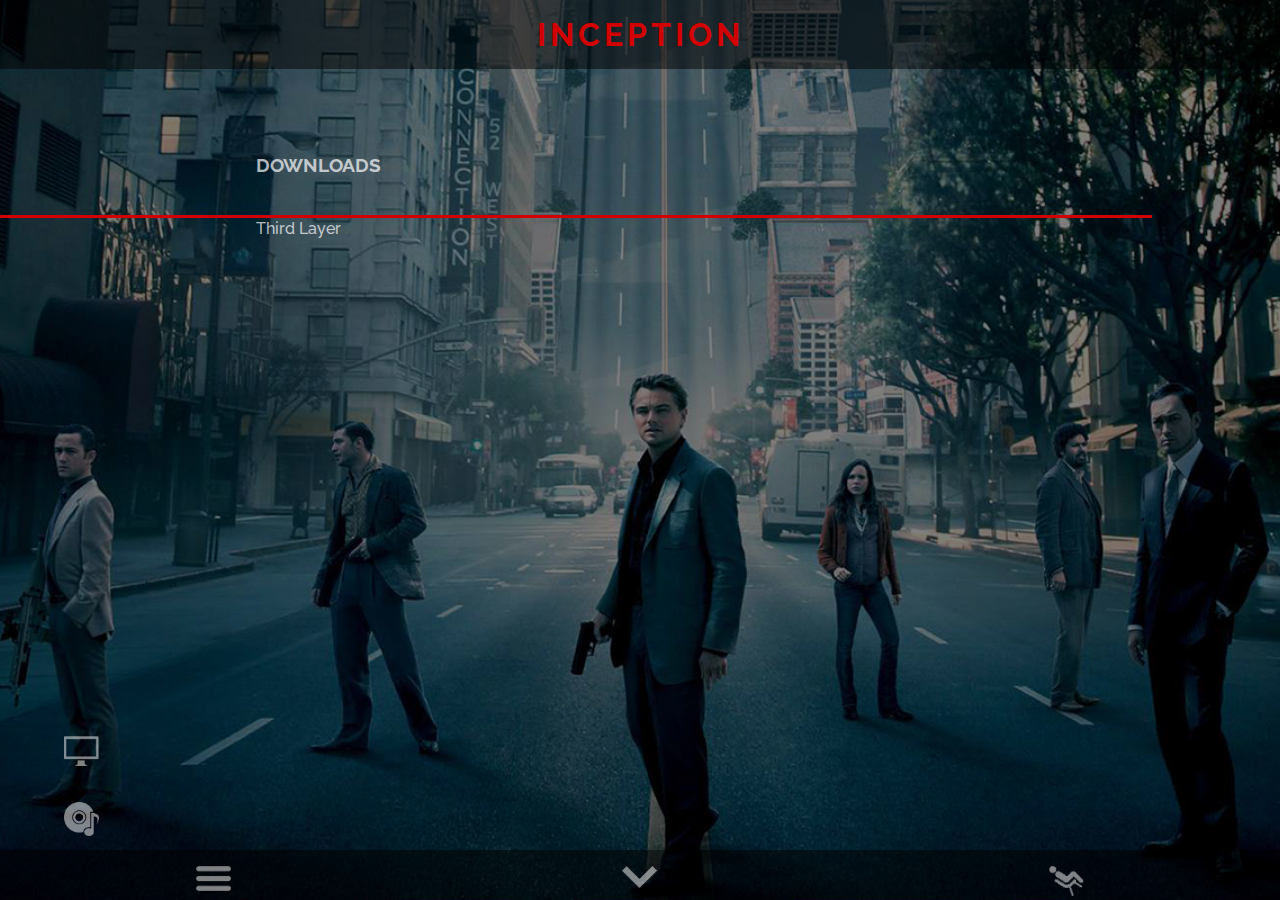
==== downloads.html @ 2ad2e9cc "updated movie project 3.31pm 5/10/15" ====
<!DOCTYPE html>
<html lang="en">
<head>
	<meta charset="UTF-8">
	<title>Document</title>
	<link rel="stylesheet" type="text/css" href="assets/css/styles.css">
	<link href='https://fonts.googleapis.com/css?family=Raleway:700,400,500,300' rel='stylesheet' type='text/css'>
</head>
<body>
	<div class="container">
		<header class="movie_name">
			<h1>INCEPTION</h1>
		</header>
		
		<section class="downloads">
			<h3>DOWNLOADS</h3>
			<hr>
			<h4>Third Layer</h4>
			<ul class="downloads_icons">
				<li class="icons"><a href=""><img src="assets/img/icons/monitor_1.png"></a></li>
				<li class="icons"><a href=""><img src="assets/img/icons/soundtrack_1.png"></a></li>
			</ul>
			
		</section> <!-- .extraction -->

		<footer>
			<div class="nav_bar">
				<ul class="nav_icons">
					<li class="icons menu"><a href=""><img src="assets/img/icons/menu_1.png"></a></li>
					<li class="icons arrow"><a href="gallery.html"><img src="assets/img/icons/arrow_1.png"></a></li>
					<li class="icons kick"><a href="team.html"><img src="assets/img/icons/kick_1.png"></a></li>
				</ul>
			</div>
		</footer>
	</div> <!-- .container -->	
</body>
</html>
---- assets/css/styles.css ----
/*General Layouts*/
body {
	
	background-color: #000;
	background: url(../img/background/background_mobile_rotated.jpg) center;
	height: 100vh;
	-webkit-background-size: cover;
	-moz-background-size: cover;
	-o-background-size: cover;
	background-size: cover;
	
}

body,
header,
footer,
h1 {
	margin: 0 auto;
	width: 100%;
}

ul {
	margin: 0;
	padding: 0;
}
a {
	text-decoration: none;
	color: 
}
/*Homepage layout
-------------------------------------------------*/

header.movie_homepage {
	font-family: 'Raleway', sans-serif;
	font-weight: 700;
	color: rgba(210,0,0,1);
	letter-spacing: 4px;	
	padding-top: 1em;
	padding-bottom: 1em;
	background: rgba(0,0,0,0.5);
	position: absolute;
	top: 45%;
	width: 100%;
	text-align: center;

}

/*start button*/
h2.button_start {
	font-family: 'Raleway', sans-serif;
	font-weight: 400;
	color: rgba(255,255,255,0.6);
	position: absolute;
	top: 75%;
	width: 100%;
	text-align: center;
	display: block;
	height: 35px;
	width: 100px;
	border: 5px solid;
	border-radius: 15px;
	padding-top: 4px;
	left:50%;
    margin-left:-50px;
}

/*Start button on click*/
h2.button_start:active {
	font-family: 'Raleway', sans-serif;
	font-weight: 400;
	color: rgba(210,0,0,1);
	position: absolute;
	top: 75%;
	width: 100%;
	text-align: center;
	display: block;
	height: 35px;
	width: 100px;
	border: 5px solid;
	border-radius: 15px;
	padding-top: 4px;
	left:50%;
    margin-left:-50px;
}

/*Container Layouts
------------------------------------*/

/*Header icon*/
header.movie_name {
	font-family: 'Raleway', sans-serif;
	font-weight: 700;
	color: rgba(210,0,0,1);
	letter-spacing: 4px;	
	padding-top: 1em;
	padding-bottom: 1em;
	background: rgba(0,0,0,0.5);
	position: absolute;
	width: 100%;
	text-align: center;
}

/*used for layer name*/
h3 {
	font-family: 'Raleway', sans-serif;
	font-weight: 700;
	color: rgba(255,255,255,.7);
	position: absolute;
	top: 15%;
	width: 70%;
	padding-left: 16%;
}

/*used for layer number*/
h4 {
	font-family: 'Raleway', sans-serif;
	font-weight: 500;
	color: rgba(255,255,255,.7);
	position: absolute;
	top: 22%;
	width: 70%;
	padding-left: 16%;
}

/*Red underline for layer name*/
hr {
	width: 90%;
	margin-left: 0;
	background: rgba(210,0,0,1);
	height: 3px;
	border: 0;
	position: absolute;
	top: 23%;

}

/*content text*/
p {
	font-family: 'Raleway', sans-serif;
	font-weight: 400;
	font-size: 18px;
	color: #98b7c1;
	position: absolute;
	top: 32%;
	width: 70%;
	padding-left: 16%;
}

/*Footer Layout*/
footer {
	position: absolute;
	width: 100%;
	bottom: 0;
	margin-bottom: 0;
	background: rgba(0,0,0,0.5);
	padding-top: 1em;
}

.nav_icons {
	display: flex;
	list-style: none;
	margin: 0;
	padding: 0;
	-webkit-flex-direction: row;
	-moz-flex-direction: row;
	-ms-flex-direction: row;
	-o-flex-direction: row;
	flex-direction: row;
	justify-content: space-around;
}

.icons a img{
	width:35px;
	opacity: 0.5;
}

.icons a img:active {
	opacity: 1;
}

.kick:active {
	transition: transform 0.5s;
	transform: rotate(-45deg);
}

/*Plot Layer Layout
---------------------------------*/
.plot_text {
	height: 50%;
	overflow: auto;
	scrollbar-arrow-color:red;
}


/*Team Layer Layout
---------------------------------*/
.dreams {
	font-family: 'Raleway', sans-serif;
	font-size: 36px;
	font-weight: 700;
	color: rgba(255,255,255,0.5);	
	list-style: none;
	margin: 0;
	padding-top: 55%;
	padding-left: 5%

}

/*Downloads Layer Layout
--------------------------------*/
.downloads_icons {
	list-style: none;
	margin: 0;
	padding-top: 55%;
	padding-left: 5%;
}
.downloads_icons li {
	padding-top: 2em;
}

/*Gallery Layer Layout
---------------------------------*/
.gallery_icons {
	list-style: none;
	margin: 0;
	padding-top: 55%;
	padding-left: 5%;
}
.gallery_icons li {
	padding-top: 2em;
}


/*Trailer Layer Layout
---------------------------------*/
.video {
	position: absolute;
	top: 40%;
	width: 100%;
}

.video video{
	display: block;
	width: 100%;
}


/*media queries
---------------------------------------*/

 /*if screen is wider than smartphone size*/
@media screen and (min-width: 480px) {

	/*change to a landscape background image*/
	body {
		background: url(../img/background/background_desktop_1.jpg) center;
		height: 100vh;
		-webkit-background-size: cover;
		-moz-background-size: cover;
		-o-background-size: cover;
		background-size: cover;
	}
	
	/*increase left padding of text and headings*/
	h3,
	h4,
	p {
		padding-left: 20%;
	}
	p {
		width: 60%;
	}
	/*team layout desktop*/
	.dreams {
		font-size: 50px;
		
		padding-top: 20%;
		padding-left: 15%;

	}

	/*Trailer layout desktop*/
	.video {
		top: 30%;
		width: 100%;
	}
	.video video{
		display: block;
		margin: 0 auto;
		width: 60%;
	}

}

/*layer control
---------------------------------------*/
.homepage {
	/*display: none;*/
}
.container{
	/*display: none;*/
}

.plot {
	/*display: none;*/
}

.team{
	/*display: none;*/
}

.downloads{
	/*display: none;*/
}

.gallery{
	/*display: none;*/
}

.trailer{
	/*display: none;*/
}
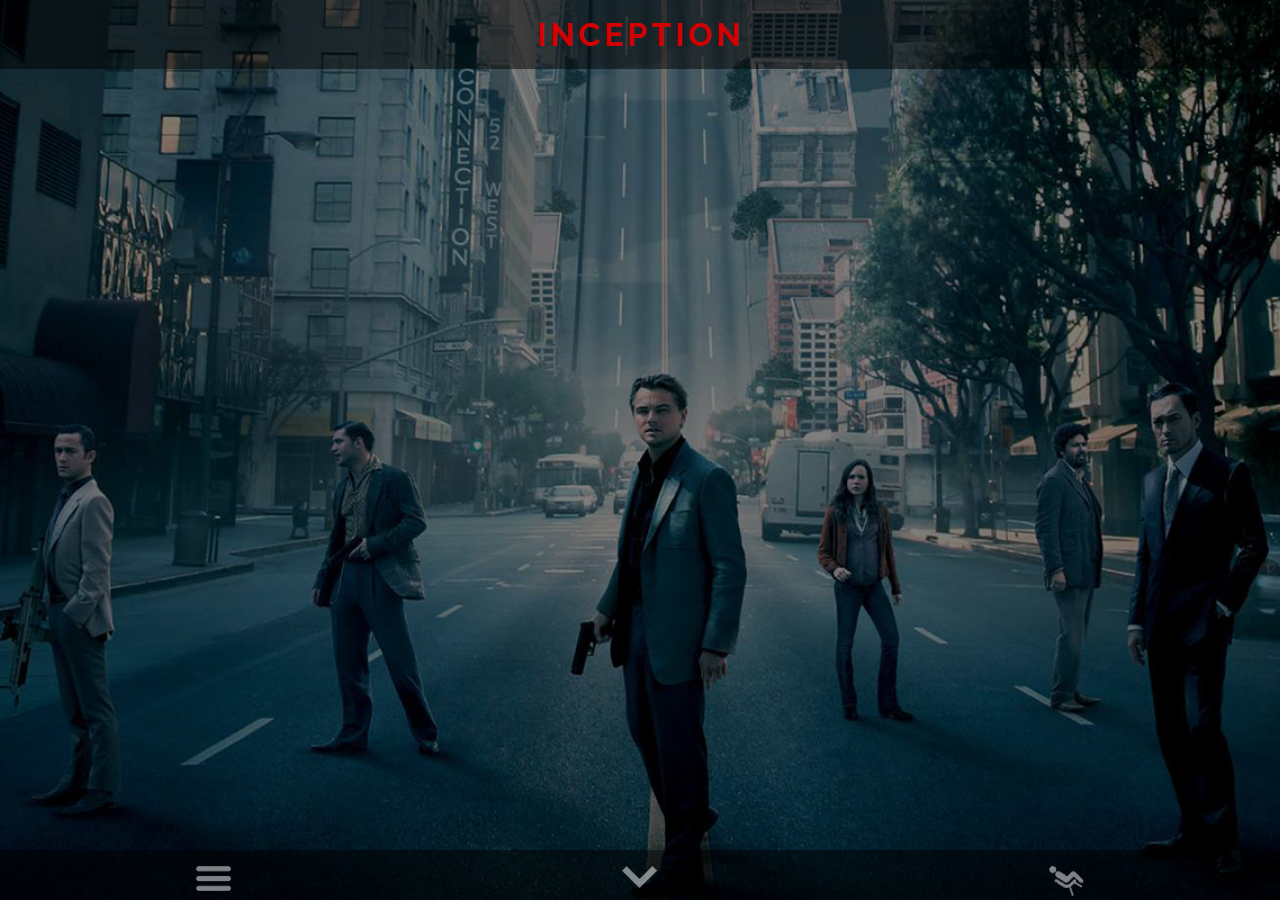
==== commit cfdd10ff: "Update movie 3.56pm 07/10/15" ====
--- a/downloads.html
+++ b/downloads.html
@@ -3,6 +3,9 @@
 <head>
 	<meta charset="UTF-8">
 	<title>Document</title>
+	<meta name="robots" content="noindex, nofollow, noodp, noydir">
+	<meta name="description" content="My Resume for Web Design" />
+	<meta name="viewport" content="width=device-width, initial-scale=1">
 	<link rel="stylesheet" type="text/css" href="assets/css/styles.css">
 	<link href='https://fonts.googleapis.com/css?family=Raleway:700,400,500,300' rel='stylesheet' type='text/css'>
 </head>
@@ -21,7 +24,7 @@
 				<li class="icons"><a href=""><img src="assets/img/icons/soundtrack_1.png"></a></li>
 			</ul>
 			
-		</section> <!-- .extraction -->
+		</section> <!-- .downloads -->
 
 		<footer>
 			<div class="nav_bar">
--- a/assets/css/styles.css
+++ b/assets/css/styles.css
@@ -25,7 +25,7 @@
 }
 a {
 	text-decoration: none;
-	color: 
+	outline: none;
 }
 /*Homepage layout
 -------------------------------------------------*/
@@ -146,7 +146,8 @@
 	padding-left: 16%;
 }
 
-/*Footer Layout*/
+/*Footer Layout
+---------------------------------*/
 footer {
 	position: absolute;
 	width: 100%;
@@ -155,7 +156,9 @@
 	background: rgba(0,0,0,0.5);
 	padding-top: 1em;
 }
-
+.nav_bar {
+	z-index: -1;
+}
 .nav_icons {
 	display: flex;
 	list-style: none;
@@ -183,17 +186,70 @@
 	transform: rotate(-45deg);
 }
 
+/*Nav Menu Layout
+--------------------------------*/
+.nav_menu {	
+	position: relative;
+	background: rgba(0,0,0,.5);
+	height: 95vh;
+	-webkit-background-size: cover;
+	-moz-background-size: cover;
+	-o-background-size: cover;
+	background-size: cover;
+	z-index: 1;
+}
+.nav_list li a img {
+	width: 70px;
+}
+.nav_list li a {
+	text-decoration: none;
+	color: rgba(255,255,255,1);
+}
+
+.nav_list li a:hover,
+.nav_list li a:active {
+	color: rgba(210,0,0,1);
+}
+
+.nav_list {
+	font-family:'Raleway', sans-serif;
+	font-weight: 500;
+	display: flex;
+	flex-direction: column;
+	justify-content: space-around;
+	position: absolute;
+	left: 50%;
+	height: 95vh;
+	margin-left: -80px;
+	font-size: 24px;
+	opacity: 0.5;
+	text-align: center;
+}
+
+
 /*Plot Layer Layout
 ---------------------------------*/
+#plot {
+	height: 100vh;
+}
 .plot_text {
 	height: 50%;
 	overflow: auto;
 	scrollbar-arrow-color:red;
 }
 
+/*Test*/
+.test {
+	height: 100vh;
+}
+
 
 /*Team Layer Layout
 ---------------------------------*/
+#team {
+	height: 100vh;
+}
+
 .dreams {
 	font-family: 'Raleway', sans-serif;
 	font-size: 36px;
@@ -208,6 +264,10 @@
 
 /*Downloads Layer Layout
 --------------------------------*/
+#downloads {
+	height: 100vh;
+}
+
 .downloads_icons {
 	list-style: none;
 	margin: 0;
@@ -220,6 +280,10 @@
 
 /*Gallery Layer Layout
 ---------------------------------*/
+#gallery {
+	height: 100vh;
+}
+
 .gallery_icons {
 	list-style: none;
 	margin: 0;
@@ -233,6 +297,10 @@
 
 /*Trailer Layer Layout
 ---------------------------------*/
+#trailer {
+	height: 100vh;
+}
+
 .video {
 	position: absolute;
 	top: 40%;
@@ -249,7 +317,7 @@
 ---------------------------------------*/
 
  /*if screen is wider than smartphone size*/
-@media screen and (min-width: 480px) {
+@media screen and (min-width: 960px) {
 
 	/*change to a landscape background image*/
 	body {
@@ -292,6 +360,16 @@
 
 }
 
+
+/*for javascript
+----------------------------------------*/
+
+.accessibly_hidden {
+	display: none;
+}
+
+
+
 /*layer control
 ---------------------------------------*/
 .homepage {
@@ -306,17 +384,21 @@
 }
 
 .team{
-	/*display: none;*/
+	display: none;
 }
 
 .downloads{
-	/*display: none;*/
+	display: none;
 }
 
 .gallery{
-	/*display: none;*/
+	display: none;
 }
 
 .trailer{
-	/*display: none;*/
-}
+	display: none;
+}
+
+
+
+
